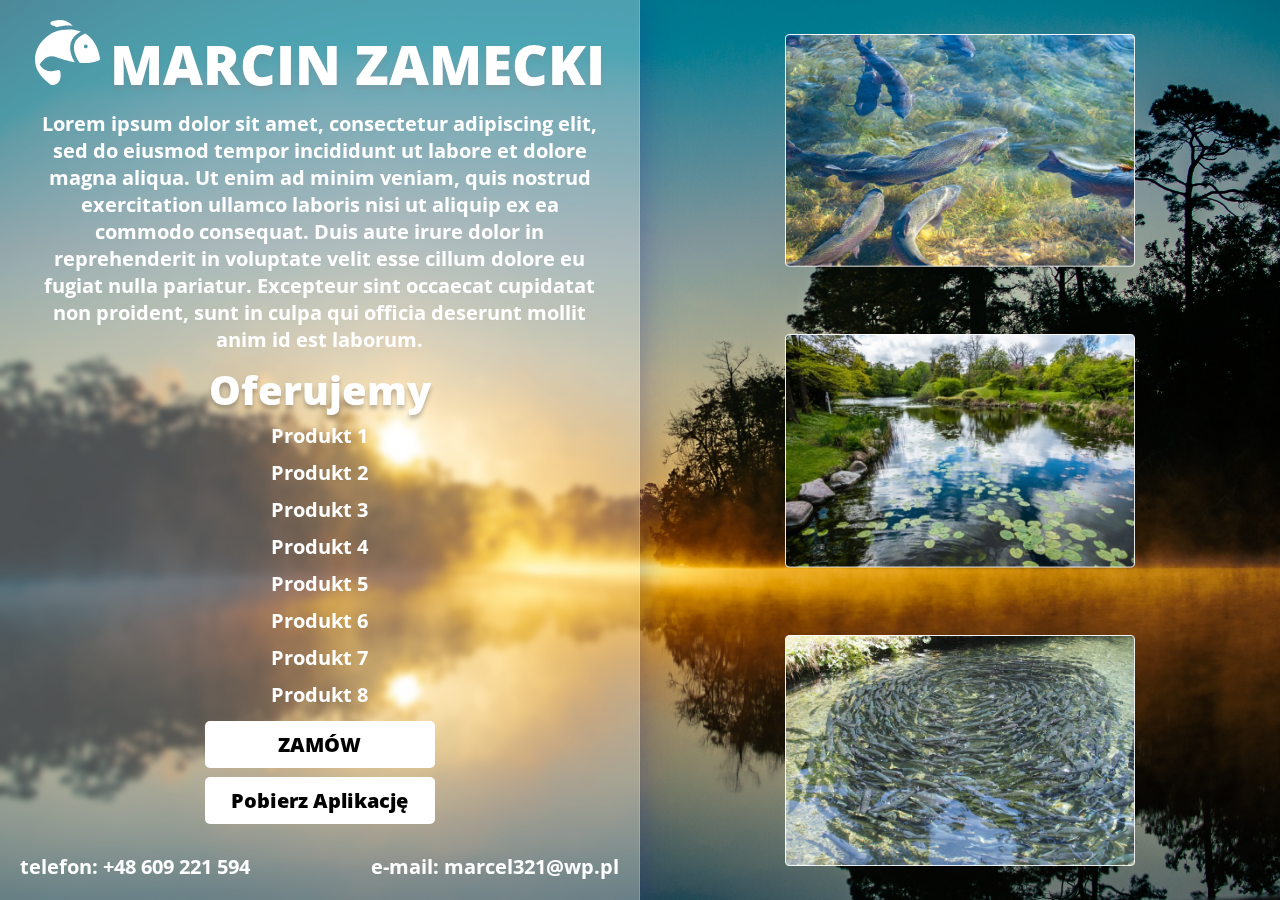
==== index.html @ 617c2b22 "first commit" ====
<!DOCTYPE html>
<html lang="en">
<head>
  <meta charset="UTF-8">
  <meta http-equiv="X-UA-Compatible" content="IE=edge">
  <meta name="viewport" content="width=device-width, initial-scale=1.0">
  <title>MARCIN ZAMECKI</title>
  <link rel="stylesheet" href="styles.css">
  
</head>
<body>

  <div class="container">
    <div class='row'>
      <div class='column'>
        <div class='first-column'>
          <div class="title"><img src="images/fish.svg">MARCIN ZAMECKI</div>
          <div class="desc-text">Lorem ipsum dolor sit amet, consectetur adipiscing elit, sed do eiusmod tempor incididunt ut labore et dolore magna aliqua. Ut enim ad minim veniam, quis nostrud exercitation ullamco laboris nisi ut aliquip ex ea commodo consequat. Duis aute irure dolor in reprehenderit in voluptate velit esse cillum dolore eu fugiat nulla pariatur. Excepteur sint occaecat cupidatat non proident, sunt in culpa qui officia deserunt mollit anim id est laborum.</div>
          <div class="offer-wrap">
            <div class="offer-title">Oferujemy</div>
            <div class="product">Produkt 1</div>
            <div class="product">Produkt 2</div>
            <div class="product">Produkt 3</div>
            <div class="product">Produkt 4</div>
            <div class="product">Produkt 5</div>
            <div class="product">Produkt 6</div>
            <div class="product">Produkt 7</div>
            <div class="product">Produkt 8</div>
          </div>
          <button class="order-btn" id="myBtn">ZAMÓW</button>
          <a href="/app/app-debug.apk" download><button class="app-btn">Pobierz Aplikację</button></a>
          <div class="footer-wrap">
            <div class="phone">telefon: +48 609 221 594</div>
            <div class="email">e-mail: marcel321@wp.pl</div>
          </div>
        </div>
      </div>
      <div class='column'>
        <div class='second-column'>
          <img src="images/trut.png">
          <img src="images/pond.png">
          <img src="images/fish.png">
        </div>
      </div>
    </div>
  </div>

  <div id="myModal" class="modal">

    <!-- Modal content -->
    <div class="modal-content">
      <span class="close">&times;</span>

      <div class="contact-form-title">Złóż zamówienie</div>

      <form name="contactForm" action="contactform.php" method="POST" id="form" onsubmit="return confirm('Czy na pewno przesłać formularz?')">

      <input type="text" id="company" name="company" placeholder="wpisz imię" required/>
      <input type="text" id="name" name="name" placeholder="Wpisz nazwisko" required/>
      <input type="text" id="mail" name="mail" placeholder="wpisz e-mail" required/>
      <textarea id="message-content" name="message" placeholder="złóż zamówienie" rows="4" cols="50" required></textarea>

      <input type="submit" id="btnSend" name="submit" value="WYŚLIJ"/>
      </form>
    </div>
  
  </div>

  <script src="app.js"></script>

</body>
</html>
---- styles.css ----
@import url("https://fonts.googleapis.com/css2?family=Open+Sans:ital,wght@0,400;1,800&display=swap");
@font-face {
  font-family: "OpenSansExtra";
  src: url("../fonts/open-sans.extrabold.ttf") format("truetype");
}

body {
  margin: 0;
  -webkit-box-sizing: border-box;
          box-sizing: border-box;
  background: url(images/background.jpg) no-repeat center center fixed;
  background-size: cover;
}

.container {
  display: -webkit-box;
  display: -ms-flexbox;
  display: flex;
  width: 100%;
  min-height: 100vh;
}

.row {
  display: -webkit-box;
  display: -ms-flexbox;
  display: flex;
  -webkit-box-orient: horizontal;
  -webkit-box-direction: normal;
      -ms-flex-direction: row;
          flex-direction: row;
  -ms-flex-wrap: wrap;
      flex-wrap: wrap;
  width: 100%;
}

.column {
  display: -webkit-box;
  display: -ms-flexbox;
  display: flex;
  -webkit-box-orient: vertical;
  -webkit-box-direction: normal;
      -ms-flex-direction: column;
          flex-direction: column;
  -ms-flex-preferred-size: 100%;
      flex-basis: 100%;
  -webkit-box-flex: 1;
      -ms-flex: 1;
          flex: 1;
}

@media (max-width: 992px) {
  .column {
    -webkit-box-flex: 1;
        -ms-flex: auto;
            flex: auto;
  }
}

.first-column {
  display: -webkit-box;
  display: -ms-flexbox;
  display: flex;
  -webkit-box-orient: vertical;
  -webkit-box-direction: normal;
      -ms-flex-direction: column;
          flex-direction: column;
  -webkit-box-pack: justify;
      -ms-flex-pack: justify;
          justify-content: space-between;
  -webkit-box-align: center;
      -ms-flex-align: center;
          align-items: center;
  min-height: 100vh;
  background: rgba(255, 255, 255, 0.3);
  -webkit-box-shadow: 0 8px 32px 0 rgba(31, 38, 135, 0.37);
          box-shadow: 0 8px 32px 0 rgba(31, 38, 135, 0.37);
  backdrop-filter: blur(3px);
  -webkit-backdrop-filter: blur(5.5px);
  border-right: 1px solid rgba(255, 255, 255, 0.18);
}

@media (max-width: 992px) {
  .first-column {
    border: none;
  }
}

.title {
  font-family: "OpenSansExtra";
  font-weight: 800;
  font-size: 55px;
  text-transform: uppercase;
  text-shadow: 0px 4px 4px rgba(153, 124, 124, 0.25);
  color: #ffff;
  margin-top: 20px;
}

@media (max-width: 1200px) {
  .title {
    font-size: 40px;
  }
}

@media (max-width: 992px) {
  .title {
    font-size: 50px;
  }
}

@media (max-width: 576px) {
  .title {
    font-size: 30px;
  }
}

.title img {
  margin-right: 10px;
  height: 65px;
}

@media (max-width: 1200px) {
  .title img {
    height: 50px;
  }
}

@media (max-width: 576px) {
  .title img {
    height: 40px;
  }
}

.desc-text {
  font-family: "Open Sans";
  font-weight: bold;
  font-size: 20px;
  color: #ffff;
  text-align: center;
  margin: 0 30px 0 30px;
}

@media (max-width: 1200px) {
  .desc-text {
    font-size: 16px;
  }
}

@media (max-width: 576px) {
  .desc-text {
    margin: 20px 30px 20px 30px;
  }
}

.offer-wrap {
  display: -webkit-box;
  display: -ms-flexbox;
  display: flex;
  -webkit-box-orient: vertical;
  -webkit-box-direction: normal;
      -ms-flex-direction: column;
          flex-direction: column;
  -webkit-box-align: center;
      -ms-flex-align: center;
          align-items: center;
}

.offer-title {
  font-family: "OpenSansExtra";
  font-weight: 800;
  font-size: 40px;
  text-shadow: 0px 4px 4px rgba(0, 0, 0, 0.25);
  color: #ffff;
}

@media (max-width: 1200px) {
  .offer-title {
    font-size: 30px;
  }
}

@media (max-width: 576px) {
  .offer-title {
    margin-bottom: 20px;
  }
}

.product {
  font-family: "Open Sans";
  font-weight: bold;
  font-size: 20px;
  color: #ffff;
  margin: 5px 0 5px 0;
}

@media (max-width: 1200px) {
  .product {
    font-size: 16px;
  }
}

.order-btn {
  border: none;
  border-radius: 5px;
  padding: 10px;
  font-size: 20px;
  font-family: "OpenSansExtra";
  font-weight: 800;
  background: #ffff;
  text-transform: uppercase;
  width: 230px;
  cursor: pointer;
}

@media (max-width: 1200px) {
  .order-btn {
    font-size: 16px;
    width: 200px;
  }
}

@media (max-width: 576px) {
  .order-btn {
    margin-top: 20px;
    margin-bottom: 20px;
  }
}

.order-btn:hover {
  opacity: 0.8;
}

.app-btn {
  border: none;
  border-radius: 5px;
  font-size: 20px;
  padding: 10px;
  font-family: "OpenSansExtra";
  font-weight: 800;
  background: #ffff;
  width: 230px;
  cursor: pointer;
}

@media (max-width: 1200px) {
  .app-btn {
    font-size: 16px;
    width: 200px;
  }
}

.app-btn:hover {
  opacity: 0.8;
}

.footer-wrap {
  display: -webkit-box;
  display: -ms-flexbox;
  display: flex;
  -webkit-box-pack: justify;
      -ms-flex-pack: justify;
          justify-content: space-between;
  font-family: "Open Sans";
  font-weight: bold;
  font-size: 20px;
  color: #ffff;
  width: 100%;
}

@media (max-width: 1200px) {
  .footer-wrap {
    font-size: 16px;
  }
}

@media (max-width: 576px) {
  .footer-wrap {
    font-size: 12px;
  }
}

.phone,
.email {
  margin: 20px;
}

.second-column {
  display: -webkit-box;
  display: -ms-flexbox;
  display: flex;
  -webkit-box-orient: vertical;
  -webkit-box-direction: normal;
      -ms-flex-direction: column;
          flex-direction: column;
  -ms-flex-pack: distribute;
      justify-content: space-around;
  -webkit-box-align: center;
      -ms-flex-align: center;
          align-items: center;
  min-height: 100vh;
}

@media (max-width: 992px) {
  .second-column {
    display: none;
  }
}

.second-column img {
  width: 350px;
}

@media (max-height: 768px) {
  .second-column img {
    width: 300px;
  }
}

.modal {
  display: none;
  position: fixed;
  z-index: 1;
  padding-top: 100px;
  left: 0;
  top: 0;
  width: 100%;
  height: 100%;
  overflow: auto;
  background-color: black;
  background-color: rgba(0, 0, 0, 0.4);
}

@media (max-width: 576px) {
  .modal {
    padding-top: 20px;
  }
}

.modal-content {
  background-color: #fefefe;
  margin: auto;
  padding: 20px;
  border: 1px solid #888;
  width: 50%;
  border-radius: 5px;
}

@media (max-width: 576px) {
  .modal-content {
    width: 70%;
  }
}

.close {
  color: #000;
  float: right;
  font-size: 40px;
  font-weight: bold;
}

.close:hover,
.close:focus {
  opacity: 0.5;
  text-decoration: none;
  cursor: pointer;
}

.contact-form-title {
  font-family: "Open Sans";
  font-weight: bold;
  font-size: 30px;
}

@media (max-width: 576px) {
  .contact-form-title {
    font-size: 20px;
  }
}

form {
  display: -webkit-box;
  display: -ms-flexbox;
  display: flex;
  -webkit-box-orient: vertical;
  -webkit-box-direction: normal;
      -ms-flex-direction: column;
          flex-direction: column;
  -webkit-box-align: center;
      -ms-flex-align: center;
          align-items: center;
  margin-top: 50px;
  color: #ffff;
}

input[type="text"] {
  width: 80%;
  padding: 10px 20px;
  margin: 8px 0;
  display: inline-block;
  border: none;
  background: #fff;
  border-radius: 25px;
  -webkit-box-sizing: border-box;
          box-sizing: border-box;
  border-radius: 5px;
  outline: none;
  font-family: "Open Sans", sans-serif;
  font-weight: bold;
  color: #ffff;
  -webkit-box-shadow: 0px 4px 4px rgba(0, 0, 0, 0.25);
          box-shadow: 0px 4px 4px rgba(0, 0, 0, 0.25);
}

@media (max-width: 576px) {
  input[type="text"] {
    width: 90%;
  }
}

#message-content {
  height: 200px;
}

::-webkit-input-placeholder {
  font-family: "Open Sans", sans-serif;
  color: #000;
}

:-ms-input-placeholder {
  font-family: "Open Sans", sans-serif;
  color: #000;
}

::-ms-input-placeholder {
  font-family: "Open Sans", sans-serif;
  color: #000;
}

::placeholder {
  font-family: "Open Sans", sans-serif;
  color: #000;
}

textarea {
  width: 80%;
  padding: 12px 20px;
  margin: 8px 0;
  display: inline-block;
  border: none;
  background-color: #fff;
  border-radius: 5px;
  -webkit-box-sizing: border-box;
          box-sizing: border-box;
  border-radius: 5px;
  outline: none;
  resize: none;
  font-family: "Open Sans", sans-serif;
  font-weight: bold;
  -webkit-box-shadow: 0px 4px 4px rgba(0, 0, 0, 0.25);
          box-shadow: 0px 4px 4px rgba(0, 0, 0, 0.25);
}

@media (max-width: 576px) {
  textarea {
    width: 90%;
  }
}

input[type="submit"] {
  width: 150px;
  color: #ffff;
  font-family: "Open Sans", sans-serif;
  font-weight: bold;
  font-size: 18px;
  padding: 10px 10px;
  margin: 30px 0;
  border: none;
  border-radius: 5px;
  background-color: #000;
  cursor: pointer;
  outline: none;
  -webkit-box-shadow: 0px 4px 4px rgba(0, 0, 0, 0.25);
          box-shadow: 0px 4px 4px rgba(0, 0, 0, 0.25);
  -webkit-tap-highlight-color: transparent;
}

input[type="submit"]:hover {
  -webkit-transform: scale(1.2);
          transform: scale(1.2);
}
/*# sourceMappingURL=styles.css.map */
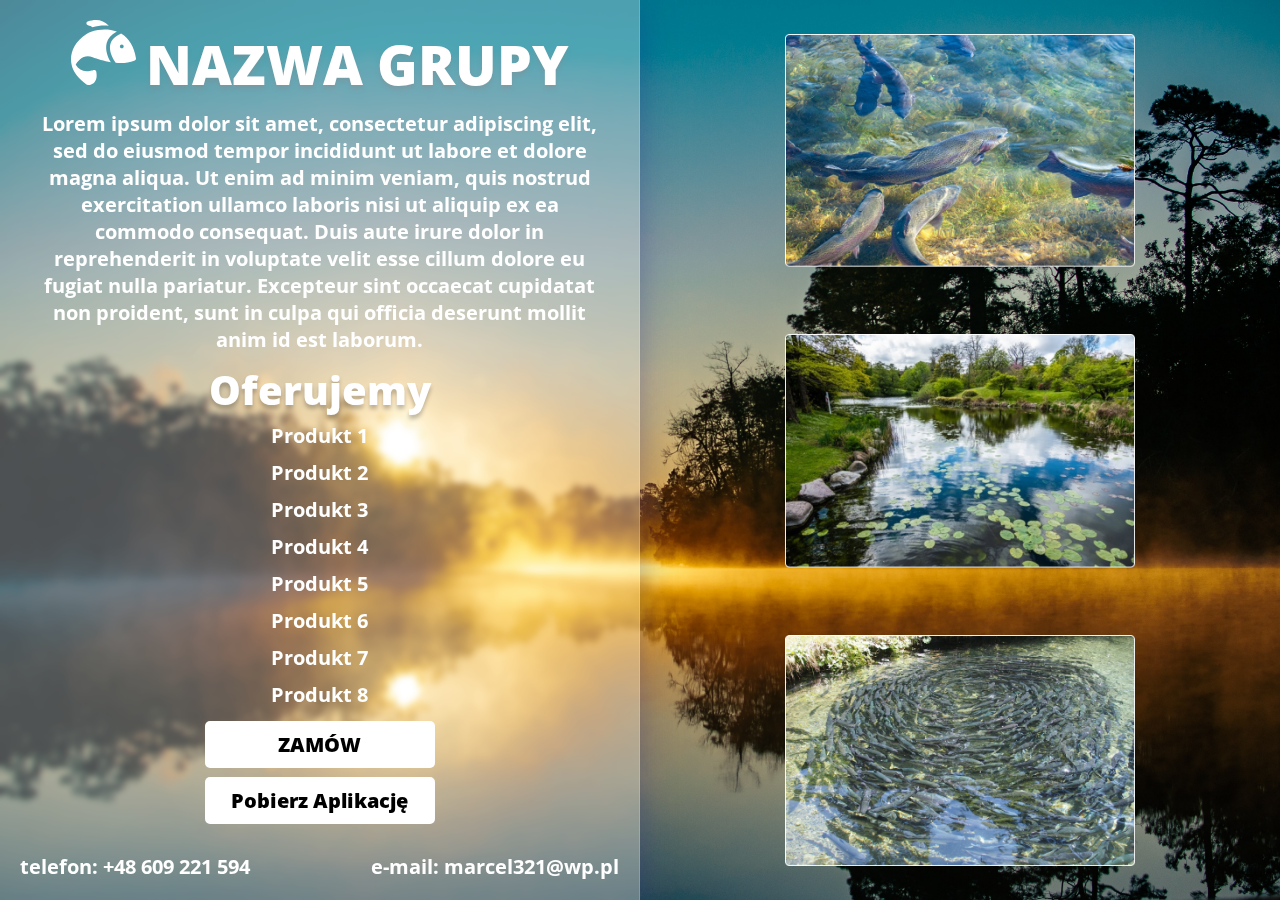
==== commit f857b4ca: "name change" ====
--- a/index.html
+++ b/index.html
@@ -14,7 +14,7 @@
     <div class='row'>
       <div class='column'>
         <div class='first-column'>
-          <div class="title"><img src="images/fish.svg">MARCIN ZAMECKI</div>
+          <div class="title"><img src="images/fish.svg">NAZWA GRUPY</div>
           <div class="desc-text">Lorem ipsum dolor sit amet, consectetur adipiscing elit, sed do eiusmod tempor incididunt ut labore et dolore magna aliqua. Ut enim ad minim veniam, quis nostrud exercitation ullamco laboris nisi ut aliquip ex ea commodo consequat. Duis aute irure dolor in reprehenderit in voluptate velit esse cillum dolore eu fugiat nulla pariatur. Excepteur sint occaecat cupidatat non proident, sunt in culpa qui officia deserunt mollit anim id est laborum.</div>
           <div class="offer-wrap">
             <div class="offer-title">Oferujemy</div>
@@ -30,8 +30,8 @@
           <button class="order-btn" id="myBtn">ZAMÓW</button>
           <a href="/app/app-debug.apk" download><button class="app-btn">Pobierz Aplikację</button></a>
           <div class="footer-wrap">
-            <div class="phone">telefon: +48 609 221 594</div>
-            <div class="email">e-mail: marcel321@wp.pl</div>
+            <a href="tel:+48 609 221 594"><div class="phone">telefon: +48 609 221 594</div></a>
+            <a href = "mailto: marcel321@wp.pl"><div class="email">e-mail: marcel321@wp.pl</div></a>
           </div>
         </div>
       </div>
@@ -53,7 +53,7 @@
 
       <div class="contact-form-title">Złóż zamówienie</div>
 
-      <form name="contactForm" action="contactform.php" method="POST" id="form" onsubmit="return confirm('Czy na pewno przesłać formularz?')">
+      <form name="contactForm" action="contactform.php" method="POST" id="form" onsubmit="return confirm('Czy na pewno przesłać formularz?')" data-netlify="true">
 
       <input type="text" id="company" name="company" placeholder="wpisz imię" required/>
       <input type="text" id="name" name="name" placeholder="Wpisz nazwisko" required/>
--- a/styles.css
+++ b/styles.css
@@ -278,6 +278,11 @@
   }
 }
 
+.footer-wrap a {
+  text-decoration: none;
+  color: #ffff;
+}
+
 .phone,
 .email {
   margin: 20px;
@@ -405,9 +410,25 @@
   outline: none;
   font-family: "Open Sans", sans-serif;
   font-weight: bold;
-  color: #ffff;
+  color: #000;
   -webkit-box-shadow: 0px 4px 4px rgba(0, 0, 0, 0.25);
           box-shadow: 0px 4px 4px rgba(0, 0, 0, 0.25);
+}
+
+input[type="text"]::-webkit-input-placeholder {
+  opacity: 0.6;
+}
+
+input[type="text"]:-ms-input-placeholder {
+  opacity: 0.6;
+}
+
+input[type="text"]::-ms-input-placeholder {
+  opacity: 0.6;
+}
+
+input[type="text"]::placeholder {
+  opacity: 0.6;
 }
 
 @media (max-width: 576px) {
@@ -457,6 +478,23 @@
   font-weight: bold;
   -webkit-box-shadow: 0px 4px 4px rgba(0, 0, 0, 0.25);
           box-shadow: 0px 4px 4px rgba(0, 0, 0, 0.25);
+  color: #000;
+}
+
+textarea::-webkit-input-placeholder {
+  opacity: 0.6;
+}
+
+textarea:-ms-input-placeholder {
+  opacity: 0.6;
+}
+
+textarea::-ms-input-placeholder {
+  opacity: 0.6;
+}
+
+textarea::placeholder {
+  opacity: 0.6;
 }
 
 @media (max-width: 576px) {
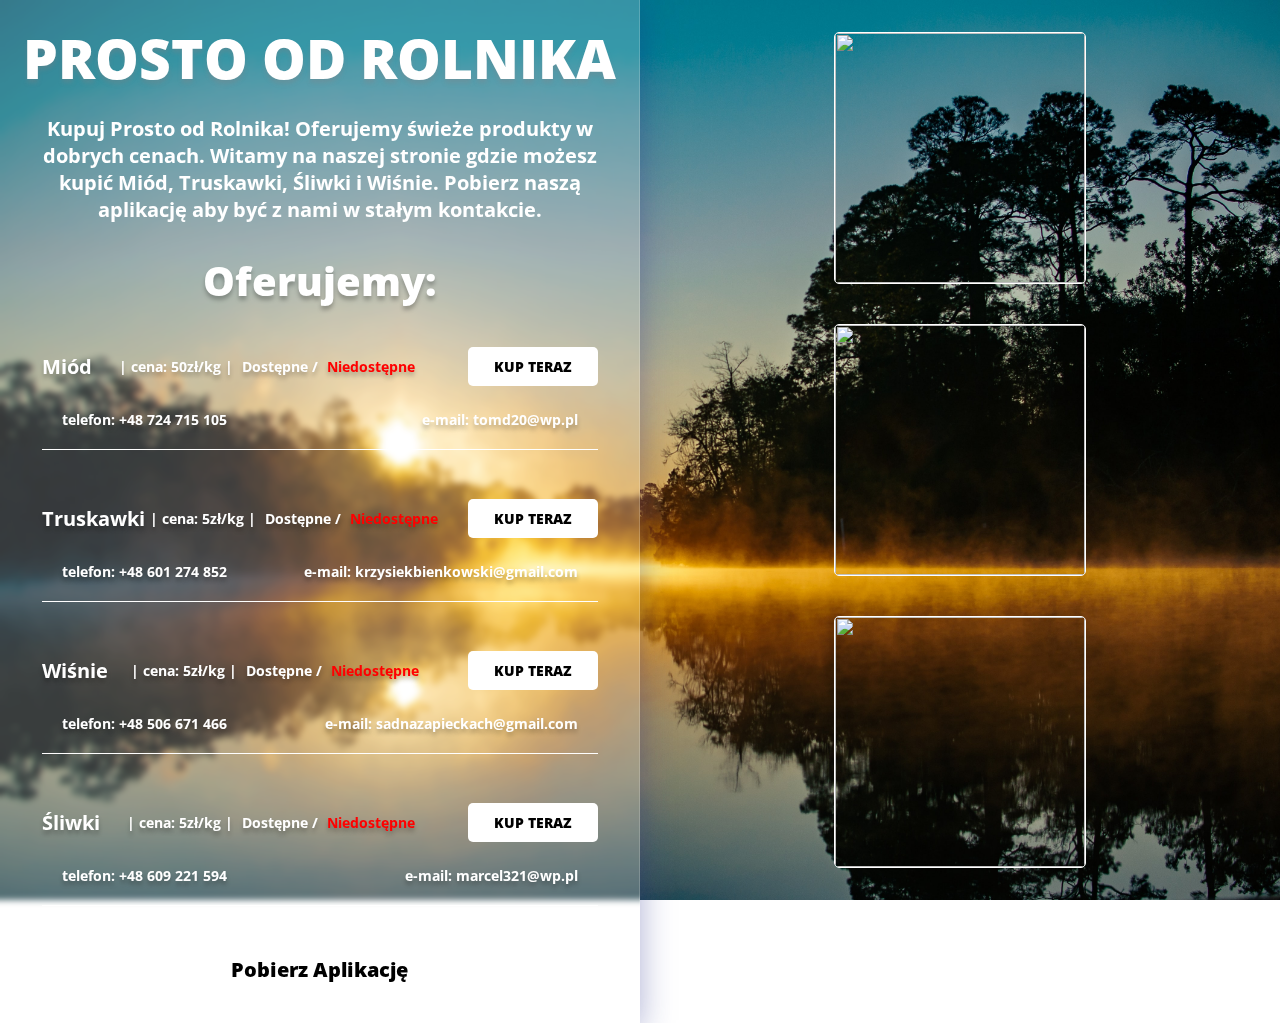
==== commit c91e9a10: "prices" ====
--- a/index.html
+++ b/index.html
@@ -4,7 +4,7 @@
   <meta charset="UTF-8">
   <meta http-equiv="X-UA-Compatible" content="IE=edge">
   <meta name="viewport" content="width=device-width, initial-scale=1.0">
-  <title>MARCIN ZAMECKI</title>
+  <title>Prosto od Rolnika</title>
   <link rel="stylesheet" href="styles.css">
   
 </head>
@@ -14,46 +14,137 @@
     <div class='row'>
       <div class='column'>
         <div class='first-column'>
-          <div class="title"><img src="images/fish.svg">NAZWA GRUPY</div>
-          <div class="desc-text">Lorem ipsum dolor sit amet, consectetur adipiscing elit, sed do eiusmod tempor incididunt ut labore et dolore magna aliqua. Ut enim ad minim veniam, quis nostrud exercitation ullamco laboris nisi ut aliquip ex ea commodo consequat. Duis aute irure dolor in reprehenderit in voluptate velit esse cillum dolore eu fugiat nulla pariatur. Excepteur sint occaecat cupidatat non proident, sunt in culpa qui officia deserunt mollit anim id est laborum.</div>
+          <div class="title">prosto od Rolnika</div>
+          <div class="desc-text">Kupuj Prosto od Rolnika! Oferujemy świeże produkty w dobrych cenach. Witamy na naszej stronie gdzie możesz kupić Miód, Truskawki, Śliwki i Wiśnie. Pobierz naszą aplikację aby być z nami w stałym kontakcie. </div>
           <div class="offer-wrap">
-            <div class="offer-title">Oferujemy</div>
-            <div class="product">Produkt 1</div>
-            <div class="product">Produkt 2</div>
-            <div class="product">Produkt 3</div>
-            <div class="product">Produkt 4</div>
-            <div class="product">Produkt 5</div>
-            <div class="product">Produkt 6</div>
-            <div class="product">Produkt 7</div>
-            <div class="product">Produkt 8</div>
+            <div class="offer-title">Oferujemy:</div>
+
+            <div class="product">
+              <div class="product-wrap">Miód <p class="price"> | cena: 50zł/kg |    <span>   Dostępne </span>/ <span>Niedostępne</span></p>
+                <button class="order-btn" id="honeyBtn">KUP TERAZ</button>
+              </div> 
+              <div class="footer-wrap">
+                <a href="tel:+48 724 715 105"><div class="phone">telefon: +48 724 715 105</div></a>
+                <a href = "mailto: tomd20@wp.pl"><div class="email">e-mail: tomd20@wp.pl</div></a>
+              </div>
+            </div>
+
+            <div class="product">
+              <div class="product-wrap">Truskawki<p class="price"> | cena: 5zł/kg |    <span>   Dostępne </span>/ <span>Niedostępne</span></p>
+                <button class="order-btn" id="strawBtn">KUP TERAZ</button>
+              </div>
+              <div class="footer-wrap">
+                <a href="tel:+48 601 274 852"><div class="phone">telefon: +48 601 274 852</div></a>
+                <a href = "mailto: krzysiekbienkowski@gmail.com"><div class="email">e-mail: krzysiekbienkowski@gmail.com</div></a>
+              </div>
+            </div>
+
+            <div class="product">
+              <div class="product-wrap">Wiśnie<p class="price"> | cena: 5zł/kg |    <span>   Dostępne </span>/ <span>Niedostępne</span></p>
+                <button class="order-btn" id="plumBtn">KUP TERAZ</button>
+              </div>
+              
+              <div class="footer-wrap">
+                <a href="tel:+48 609 221 594"><div class="phone">telefon: +48 506 671 466</div></a>
+                <a href = "mailto: sadnazapieckach@gmail.com"><div class="email">e-mail: sadnazapieckach@gmail.com</div></a>
+              </div>
+            </div>
+
+            <div class="product">
+              <div class="product-wrap">Śliwki<p class="price"> | cena: 5zł/kg |    <span>   Dostępne </span>/ <span>Niedostępne</span></p>
+                <button class="order-btn" id="cherryBtn">KUP TERAZ</button>
+              </div>
+              <div class="footer-wrap">
+                <a href="tel:+48 609 221 594"><div class="phone">telefon: +48 609 221 594</div></a>
+                <a href = "mailto: marcel321@wp.pl"><div class="email">e-mail: marcel321@wp.pl</div></a>
+              </div>
+            </div>
+
+            
           </div>
-          <button class="order-btn" id="myBtn">ZAMÓW</button>
+          
           <a href="/app/app-debug.apk" download><button class="app-btn">Pobierz Aplikację</button></a>
-          <div class="footer-wrap">
-            <a href="tel:+48 609 221 594"><div class="phone">telefon: +48 609 221 594</div></a>
-            <a href = "mailto: marcel321@wp.pl"><div class="email">e-mail: marcel321@wp.pl</div></a>
-          </div>
+          
         </div>
       </div>
       <div class='column'>
         <div class='second-column'>
-          <img src="images/trut.png">
-          <img src="images/pond.png">
-          <img src="images/fish.png">
+          <img src="images/honey.jpg">
+          <img src="images/straw.jpg">
+          <img src="images/plum.jpg">
         </div>
       </div>
     </div>
   </div>
 
-  <div id="myModal" class="modal">
-
-    <!-- Modal content -->
+  <div id="honeyModal" class="modal"> <!-- HONEY Modal content -->
+    
     <div class="modal-content">
       <span class="close">&times;</span>
 
       <div class="contact-form-title">Złóż zamówienie</div>
 
-      <form name="contactForm" action="contactform.php" method="POST" id="form" onsubmit="return confirm('Czy na pewno przesłać formularz?')" data-netlify="true">
+      <form name="formhoney" method="POST" id="form" onsubmit="return confirm('Czy na pewno przesłać formularz?')" data-netlify="true">
+
+      <input type="text" id="company" name="company" placeholder="wpisz imię" required/>
+      <input type="text" id="name" name="name" placeholder="Wpisz nazwisko" required/>
+      <input type="text" id="mail" name="mail" placeholder="wpisz e-mail" required/>
+      <textarea id="message-content" name="message" placeholder="złóż zamówienie" rows="4" cols="50" required></textarea>
+
+      <input type="submit" id="btnSend" name="submit" value="WYŚLIJ"/>
+      </form>
+    </div>
+  
+  </div>
+
+  <div id="strawModal" class="modal"> <!-- STRAWBERRIES Modal content -->
+    
+    <div class="modal-content">
+      <span class="close">&times;</span>
+
+      <div class="contact-form-title">Złóż zamówienie</div>
+
+      <form name="formstrawberries" method="POST" id="form" onsubmit="return confirm('Czy na pewno przesłać formularz?')" data-netlify="true">
+
+      <input type="text" id="company" name="company" placeholder="wpisz imię" required/>
+      <input type="text" id="name" name="name" placeholder="Wpisz nazwisko" required/>
+      <input type="text" id="mail" name="mail" placeholder="wpisz e-mail" required/>
+      <textarea id="message-content" name="message" placeholder="złóż zamówienie" rows="4" cols="50" required></textarea>
+
+      <input type="submit" id="btnSend" name="submit" value="WYŚLIJ"/>
+      </form>
+    </div>
+  
+  </div>
+
+  <div id="plumModal" class="modal"> <!-- PLUM Modal content -->
+    
+    <div class="modal-content">
+      <span class="close">&times;</span>
+
+      <div class="contact-form-title">Złóż zamówienie</div>
+
+      <form name="formplums" method="POST" id="form" onsubmit="return confirm('Czy na pewno przesłać formularz?')" data-netlify="true">
+
+      <input type="text" id="company" name="company" placeholder="wpisz imię" required/>
+      <input type="text" id="name" name="name" placeholder="Wpisz nazwisko" required/>
+      <input type="text" id="mail" name="mail" placeholder="wpisz e-mail" required/>
+      <textarea id="message-content" name="message" placeholder="złóż zamówienie" rows="4" cols="50" required></textarea>
+
+      <input type="submit" id="btnSend" name="submit" value="WYŚLIJ"/>
+      </form>
+    </div>
+  
+  </div>
+
+  <div id="cherryModal" class="modal"> <!-- CHERRY Modal content -->
+    
+    <div class="modal-content">
+      <span class="close">&times;</span>
+
+      <div class="contact-form-title">Złóż zamówienie</div>
+
+      <form name="formcherry" method="POST" id="form" onsubmit="return confirm('Czy na pewno przesłać formularz?')" data-netlify="true">
 
       <input type="text" id="company" name="company" placeholder="wpisz imię" required/>
       <input type="text" id="name" name="name" placeholder="Wpisz nazwisko" required/>
--- a/styles.css
+++ b/styles.css
@@ -71,7 +71,7 @@
       -ms-flex-align: center;
           align-items: center;
   min-height: 100vh;
-  background: rgba(255, 255, 255, 0.3);
+  background: rgba(255, 255, 255, 0.212);
   -webkit-box-shadow: 0 8px 32px 0 rgba(31, 38, 135, 0.37);
           box-shadow: 0 8px 32px 0 rgba(31, 38, 135, 0.37);
   backdrop-filter: blur(3px);
@@ -93,9 +93,10 @@
   text-shadow: 0px 4px 4px rgba(153, 124, 124, 0.25);
   color: #ffff;
   margin-top: 20px;
-}
-
-@media (max-width: 1200px) {
+  margin-bottom: 20px;
+}
+
+@media (max-width: 1200px), (max-height: 768px) {
   .title {
     font-size: 40px;
   }
@@ -136,10 +137,10 @@
   font-size: 20px;
   color: #ffff;
   text-align: center;
-  margin: 0 30px 0 30px;
-}
-
-@media (max-width: 1200px) {
+  margin: 0 30px 30px 30px;
+}
+
+@media (max-width: 1200px), (max-height: 768px) {
   .desc-text {
     font-size: 16px;
   }
@@ -170,9 +171,10 @@
   font-size: 40px;
   text-shadow: 0px 4px 4px rgba(0, 0, 0, 0.25);
   color: #ffff;
-}
-
-@media (max-width: 1200px) {
+  margin-bottom: 30px;
+}
+
+@media (max-width: 1200px), (max-height: 768px) {
   .offer-title {
     font-size: 30px;
   }
@@ -185,33 +187,77 @@
 }
 
 .product {
+  text-align: center;
   font-family: "Open Sans";
   font-weight: bold;
   font-size: 20px;
   color: #ffff;
-  margin: 5px 0 5px 0;
-}
-
-@media (max-width: 1200px) {
+  text-shadow: 0px 4px 4px rgba(0, 0, 0, 0.25);
+  margin: 5px 0 40px 0;
+  border-bottom: 1px solid #fff;
+  min-width: 100%;
+}
+
+@media (max-width: 1200px), (max-height: 768px) {
   .product {
     font-size: 16px;
   }
 }
 
+.price {
+  font-size: 14px;
+}
+
+.product-wrap p {
+  margin-left: 5px;
+}
+
+.product-wrap p span {
+  margin-left: 5px;
+  font-size: 14px;
+}
+
+.product-wrap p span:nth-child(2) {
+  color: red;
+}
+
+.product-wrap {
+  display: -webkit-box;
+  display: -ms-flexbox;
+  display: flex;
+  -webkit-box-orient: horizontal;
+  -webkit-box-direction: normal;
+      -ms-flex-direction: row;
+          flex-direction: row;
+  -webkit-box-pack: justify;
+      -ms-flex-pack: justify;
+          justify-content: space-between;
+  -webkit-box-align: center;
+      -ms-flex-align: center;
+          align-items: center;
+}
+
+@media (max-width: 576px) {
+  .product-wrap {
+    margin: 0 30px 0 30px;
+  }
+}
+
 .order-btn {
   border: none;
   border-radius: 5px;
   padding: 10px;
-  font-size: 20px;
+  font-size: 14px;
   font-family: "OpenSansExtra";
   font-weight: 800;
   background: #ffff;
   text-transform: uppercase;
-  width: 230px;
+  width: 130px;
   cursor: pointer;
-}
-
-@media (max-width: 1200px) {
+  margin-left: 30px;
+}
+
+@media (max-width: 1200px), (max-height: 768px) {
   .order-btn {
     font-size: 16px;
     width: 200px;
@@ -222,6 +268,8 @@
   .order-btn {
     margin-top: 20px;
     margin-bottom: 20px;
+    font-size: 12px;
+    width: 100px;
   }
 }
 
@@ -239,9 +287,10 @@
   background: #ffff;
   width: 230px;
   cursor: pointer;
-}
-
-@media (max-width: 1200px) {
+  margin-bottom: 30px;
+}
+
+@media (max-width: 1200px), (max-height: 768px) {
   .app-btn {
     font-size: 16px;
     width: 200px;
@@ -261,14 +310,14 @@
           justify-content: space-between;
   font-family: "Open Sans";
   font-weight: bold;
-  font-size: 20px;
+  font-size: 14px;
   color: #ffff;
   width: 100%;
 }
 
-@media (max-width: 1200px) {
+@media (max-width: 1200px), (max-height: 768px) {
   .footer-wrap {
-    font-size: 16px;
+    font-size: 14px;
   }
 }
 
@@ -296,12 +345,15 @@
   -webkit-box-direction: normal;
       -ms-flex-direction: column;
           flex-direction: column;
-  -ms-flex-pack: distribute;
-      justify-content: space-around;
+  -webkit-box-pack: center;
+      -ms-flex-pack: center;
+          justify-content: center;
   -webkit-box-align: center;
       -ms-flex-align: center;
           align-items: center;
   min-height: 100vh;
+  max-height: 100vh;
+  overflow: hidden;
 }
 
 @media (max-width: 992px) {
@@ -311,7 +363,13 @@
 }
 
 .second-column img {
-  width: 350px;
+  width: 250px;
+  height: 250px;
+  -o-object-fit: cover;
+     object-fit: cover;
+  margin: 20px;
+  border-radius: 5px;
+  border: 1px solid #fff;
 }
 
 @media (max-height: 768px) {
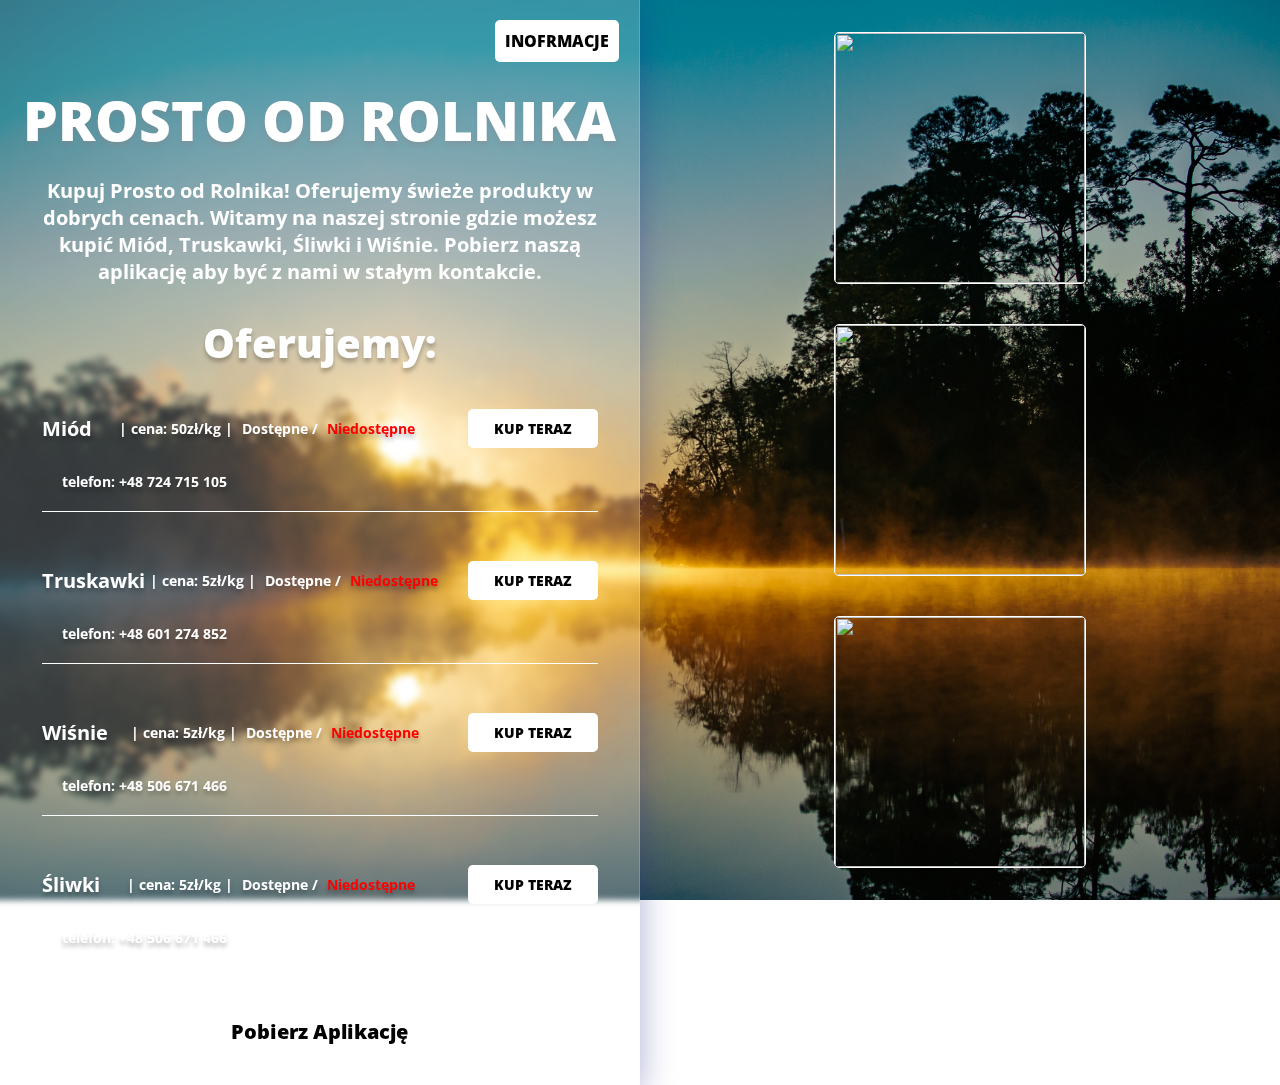
==== commit 61fc0651: "additional info tab" ====
--- a/index.html
+++ b/index.html
@@ -14,6 +14,9 @@
     <div class='row'>
       <div class='column'>
         <div class='first-column'>
+          <div class="info-wrap">
+            <a class="info" href="info.html">INOFRMACJE</a>
+          </div>
           <div class="title">prosto od Rolnika</div>
           <div class="desc-text">Kupuj Prosto od Rolnika! Oferujemy świeże produkty w dobrych cenach. Witamy na naszej stronie gdzie możesz kupić Miód, Truskawki, Śliwki i Wiśnie. Pobierz naszą aplikację aby być z nami w stałym kontakcie. </div>
           <div class="offer-wrap">
@@ -25,7 +28,7 @@
               </div> 
               <div class="footer-wrap">
                 <a href="tel:+48 724 715 105"><div class="phone">telefon: +48 724 715 105</div></a>
-                <a href = "mailto: tomd20@wp.pl"><div class="email">e-mail: tomd20@wp.pl</div></a>
+                <!-- <a href = "mailto: tomd20@wp.pl"><div class="email">e-mail: tomd20@wp.pl</div></a> -->
               </div>
             </div>
 
@@ -35,7 +38,7 @@
               </div>
               <div class="footer-wrap">
                 <a href="tel:+48 601 274 852"><div class="phone">telefon: +48 601 274 852</div></a>
-                <a href = "mailto: krzysiekbienkowski@gmail.com"><div class="email">e-mail: krzysiekbienkowski@gmail.com</div></a>
+                <!-- <a href = "mailto: krzysiekbienkowski@gmail.com"><div class="email">e-mail: krzysiekbienkowski@gmail.com</div></a> -->
               </div>
             </div>
 
@@ -45,8 +48,8 @@
               </div>
               
               <div class="footer-wrap">
-                <a href="tel:+48 609 221 594"><div class="phone">telefon: +48 506 671 466</div></a>
-                <a href = "mailto: sadnazapieckach@gmail.com"><div class="email">e-mail: sadnazapieckach@gmail.com</div></a>
+                <a href="tel:+48 506 671 466"><div class="phone">telefon: +48 506 671 466</div></a>
+                <!-- <a href = "mailto: sadnazapieckach@gmail.com"><div class="email">e-mail: sadnazapieckach@gmail.com</div></a> -->
               </div>
             </div>
 
@@ -55,8 +58,8 @@
                 <button class="order-btn" id="cherryBtn">KUP TERAZ</button>
               </div>
               <div class="footer-wrap">
-                <a href="tel:+48 609 221 594"><div class="phone">telefon: +48 609 221 594</div></a>
-                <a href = "mailto: marcel321@wp.pl"><div class="email">e-mail: marcel321@wp.pl</div></a>
+                <a href="tel:+48 506 671 466"><div class="phone">telefon: +48 506 671 466</div></a>
+                <!-- <a href = "mailto: marcel321@wp.pl"><div class="email">e-mail: marcel321@wp.pl</div></a> -->
               </div>
             </div>
 
--- a/styles.css
+++ b/styles.css
@@ -85,6 +85,58 @@
   }
 }
 
+.info-wrap {
+  width: 100%;
+  display: -webkit-box;
+  display: -ms-flexbox;
+  display: flex;
+  -webkit-box-pack: right;
+      -ms-flex-pack: right;
+          justify-content: right;
+}
+
+.info {
+  text-transform: uppercase;
+  font-family: "OpenSansExtra";
+  color: #000;
+  margin-top: 20px;
+  margin-right: 20px;
+  background-color: #fff;
+  padding: 10px;
+  border-radius: 5px;
+  cursor: pointer;
+  text-decoration: none;
+}
+
+.info:hover {
+  opacity: 0.8;
+}
+
+@media (max-width: 768px) {
+  .info {
+    font-size: 12px;
+  }
+}
+
+.info-column {
+  -webkit-box-pack: start;
+      -ms-flex-pack: start;
+          justify-content: start;
+}
+
+.info-text {
+  background-color: rgba(255, 255, 255, 0.7);
+  color: #000 !important;
+  border-radius: 5px;
+  font-size: 15px !important;
+  padding: 50px;
+}
+
+.info-text p {
+  font-weight: 900;
+  font-size: 24px;
+}
+
 .title {
   font-family: "OpenSansExtra";
   font-weight: 800;
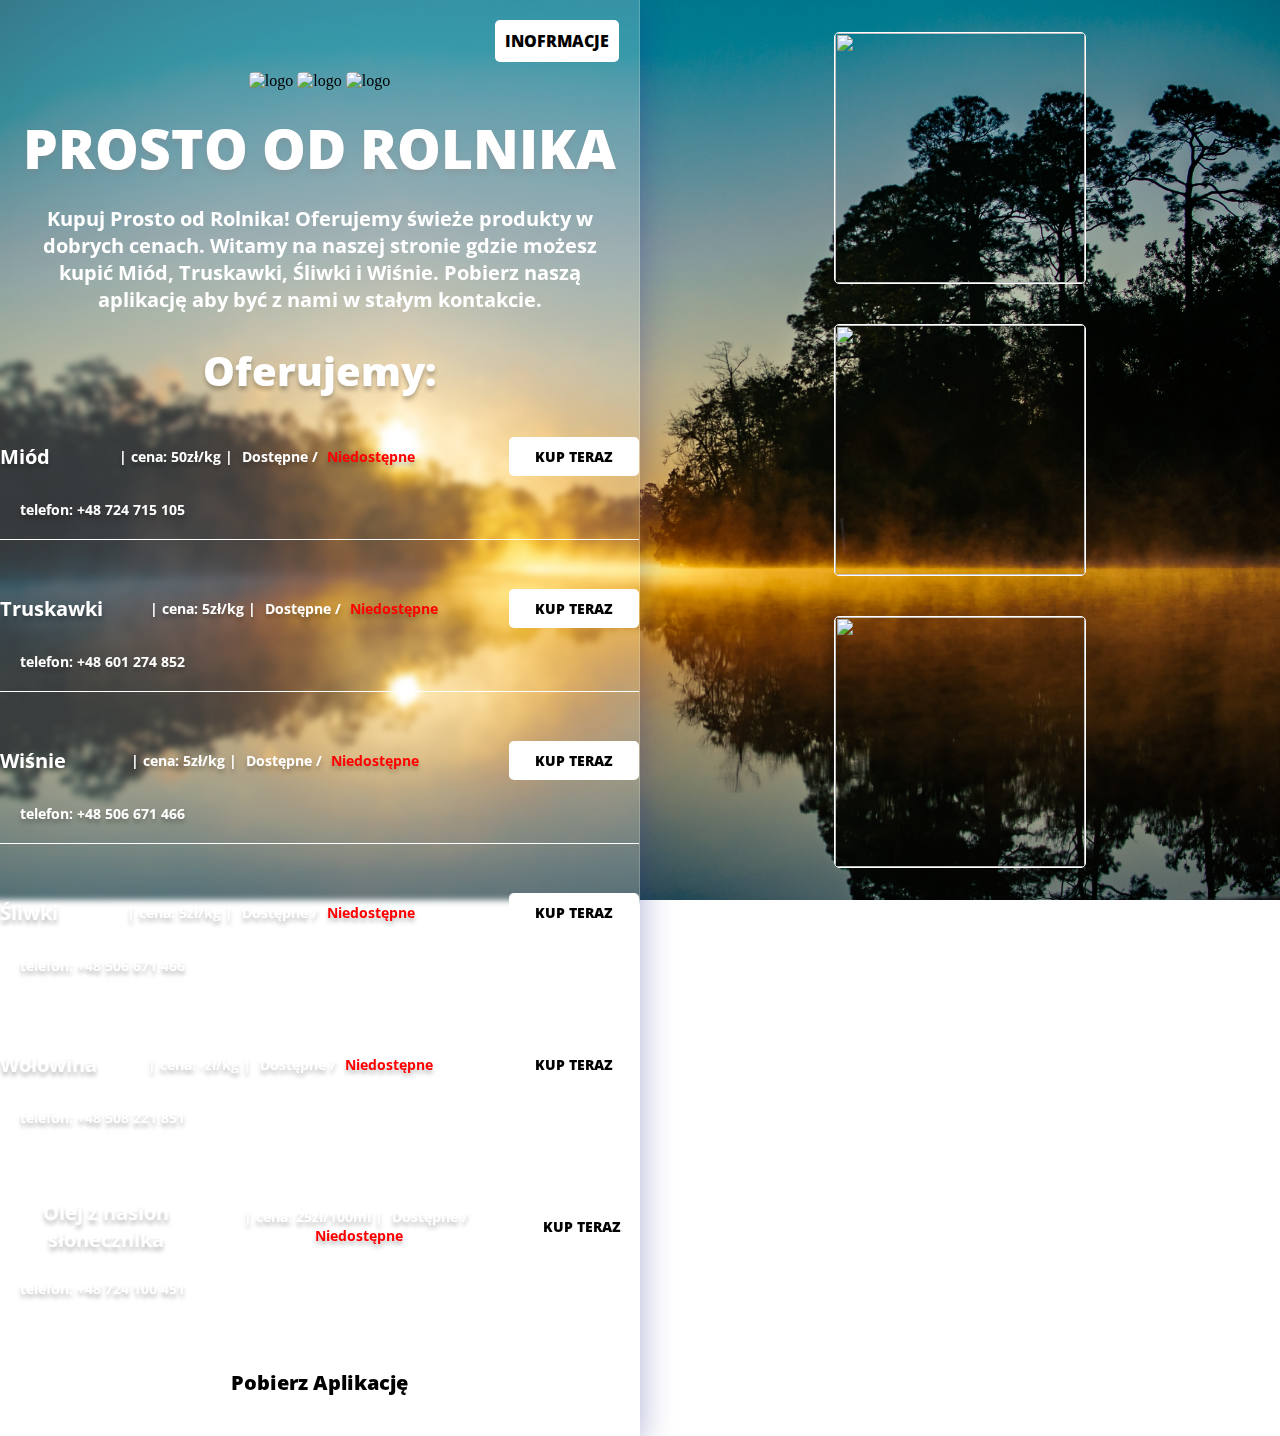
==== commit 7eba1abc: "-added 2 products" ====
--- a/index.html
+++ b/index.html
@@ -16,6 +16,11 @@
         <div class='first-column'>
           <div class="info-wrap">
             <a class="info" href="info.html">INOFRMACJE</a>
+          </div>
+          <div class="logo">
+            <img src="images/prow.jpg" alt="logo">
+            <img src="images/logo.jpeg" alt="logo">
+            <img src="images/eu.jpg" alt="logo">
           </div>
           <div class="title">prosto od Rolnika</div>
           <div class="desc-text">Kupuj Prosto od Rolnika! Oferujemy świeże produkty w dobrych cenach. Witamy na naszej stronie gdzie możesz kupić Miód, Truskawki, Śliwki i Wiśnie. Pobierz naszą aplikację aby być z nami w stałym kontakcie. </div>
@@ -60,6 +65,26 @@
               <div class="footer-wrap">
                 <a href="tel:+48 506 671 466"><div class="phone">telefon: +48 506 671 466</div></a>
                 <!-- <a href = "mailto: marcel321@wp.pl"><div class="email">e-mail: marcel321@wp.pl</div></a> -->
+              </div>
+            </div>
+
+            <div class="product">
+              <div class="product-wrap">Wołowina<p class="price"> | cena: -zł/kg |    <span>   Dostępne </span>/ <span>Niedostępne</span></p>
+                <button class="order-btn" id="beefBtn">KUP TERAZ</button>
+              </div>
+              <div class="footer-wrap">
+                <a href="tel:+48 508 221 851"><div class="phone">telefon: +48 508 221 851</div></a>
+                <!-- <a href = "mailto: tomasz.rasinski@pzpbm.pl"><div class="email">e-mail: tomasz.rasinski@pzpbm.pl</div></a> -->
+              </div>
+            </div>
+
+            <div class="product">
+              <div class="product-wrap">Olej z nasion słonecznika<p class="price"> | cena: 25zł/100ml |    <span>   Dostępne </span>/ <span>Niedostępne</span></p>
+                <button class="order-btn" id="oilBtn">KUP TERAZ</button>
+              </div>
+              <div class="footer-wrap">
+                <a href="tel:+48 724 100 451"><div class="phone">telefon: +48 724 100 451</div></a>
+                <!-- <a href = "mailto: iwona175@gmail.com"><div class="email">e-mail: iwona175@gmail.com</div></a> -->
               </div>
             </div>
 
--- a/styles.css
+++ b/styles.css
@@ -101,6 +101,7 @@
   color: #000;
   margin-top: 20px;
   margin-right: 20px;
+  margin-bottom: 10px;
   background-color: #fff;
   padding: 10px;
   border-radius: 5px;
@@ -135,6 +136,11 @@
 .info-text p {
   font-weight: 900;
   font-size: 24px;
+}
+
+.logo img {
+  border-radius: 5px;
+  width: 250px;
 }
 
 .title {
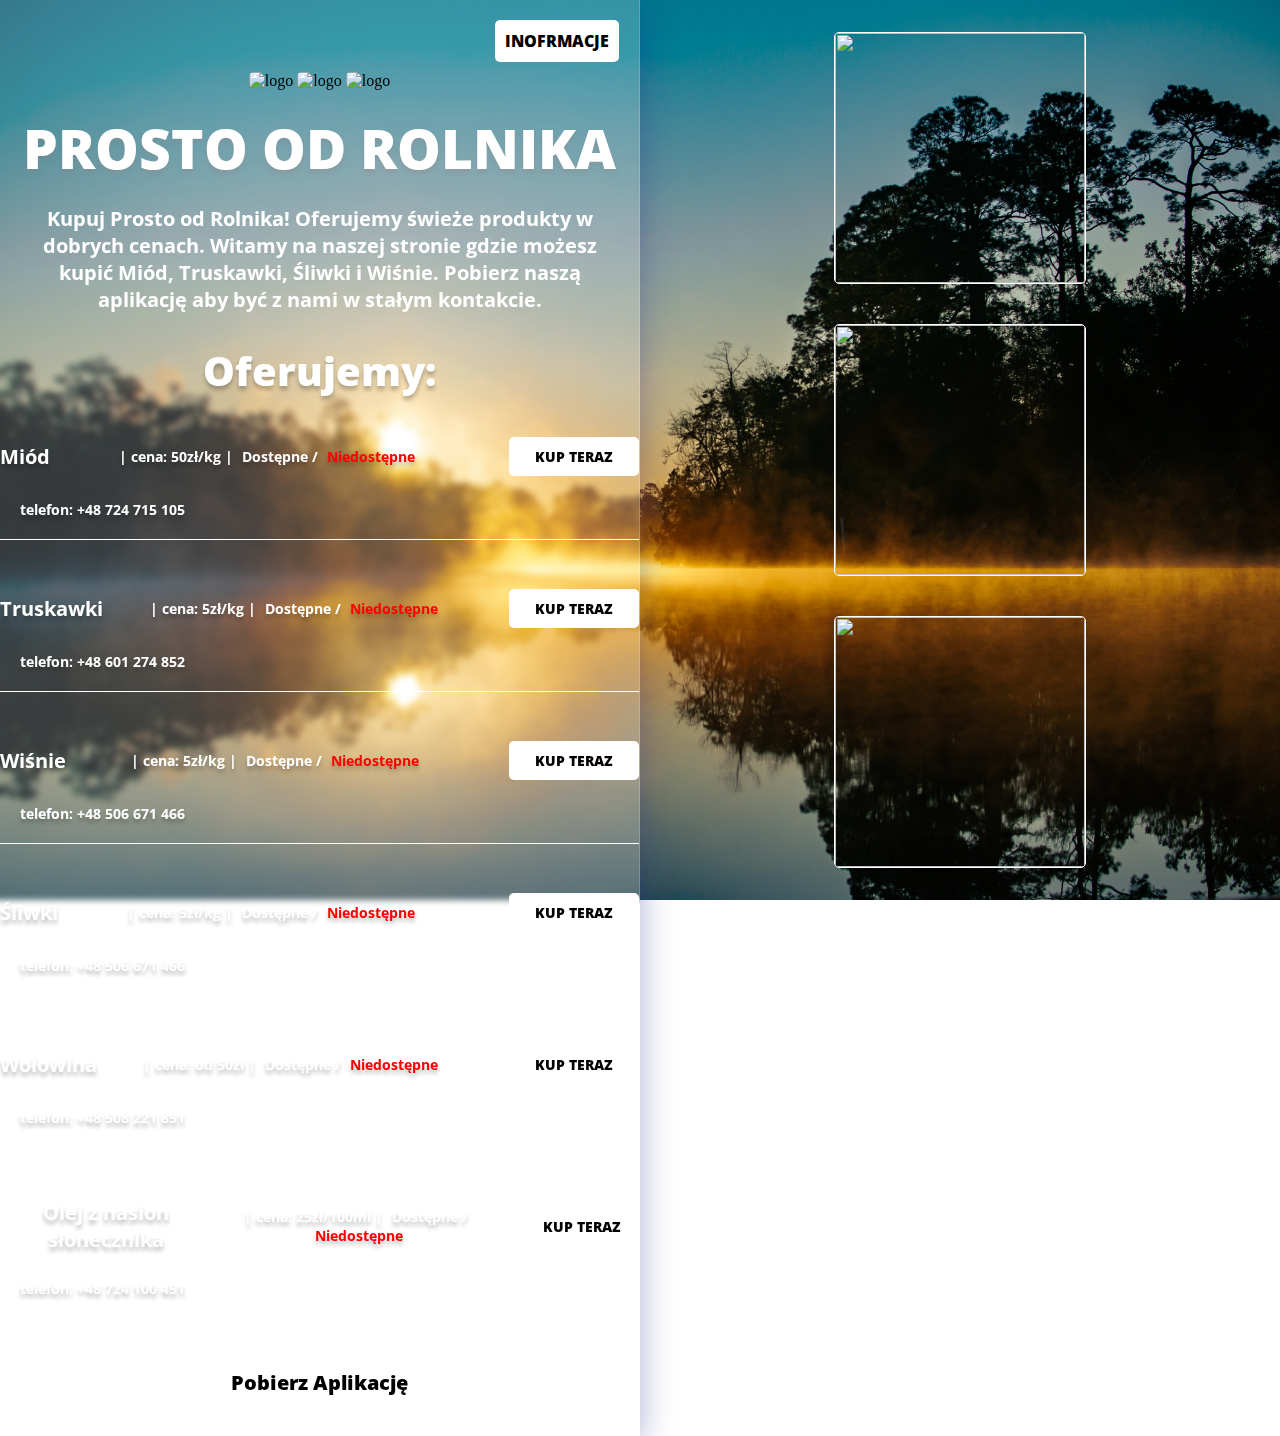
==== commit c2e32a2c: "- beef price change" ====
--- a/index.html
+++ b/index.html
@@ -69,7 +69,7 @@
             </div>
 
             <div class="product">
-              <div class="product-wrap">Wołowina<p class="price"> | cena: -zł/kg |    <span>   Dostępne </span>/ <span>Niedostępne</span></p>
+              <div class="product-wrap">Wołowina<p class="price"> | cena: od 50zł |    <span>   Dostępne </span>/ <span>Niedostępne</span></p>
                 <button class="order-btn" id="beefBtn">KUP TERAZ</button>
               </div>
               <div class="footer-wrap">
@@ -91,7 +91,7 @@
             
           </div>
           
-          <a href="/app/app-debug.apk" download><button class="app-btn">Pobierz Aplikację</button></a>
+          <a href="/app/app-release.apk" download><button class="app-btn">Pobierz Aplikację</button></a>
           
         </div>
       </div>
@@ -185,6 +185,46 @@
   
   </div>
 
+  <div id="beefModal" class="modal"> <!-- BEEF Modal content -->
+    
+    <div class="modal-content">
+      <span class="close">&times;</span>
+
+      <div class="contact-form-title">Złóż zamówienie</div>
+
+      <form name="formbeef" method="POST" id="form" onsubmit="return confirm('Czy na pewno przesłać formularz?')" data-netlify="true">
+
+      <input type="text" id="company" name="company" placeholder="wpisz imię" required/>
+      <input type="text" id="name" name="name" placeholder="Wpisz nazwisko" required/>
+      <input type="text" id="mail" name="mail" placeholder="wpisz e-mail" required/>
+      <textarea id="message-content" name="message" placeholder="złóż zamówienie" rows="4" cols="50" required></textarea>
+
+      <input type="submit" id="btnSend" name="submit" value="WYŚLIJ"/>
+      </form>
+    </div>
+  
+  </div>
+
+  <div id="oilModal" class="modal"> <!-- OIL Modal content -->
+    
+    <div class="modal-content">
+      <span class="close">&times;</span>
+
+      <div class="contact-form-title">Złóż zamówienie</div>
+
+      <form name="formoil" method="POST" id="form" onsubmit="return confirm('Czy na pewno przesłać formularz?')" data-netlify="true">
+
+      <input type="text" id="company" name="company" placeholder="wpisz imię" required/>
+      <input type="text" id="name" name="name" placeholder="Wpisz nazwisko" required/>
+      <input type="text" id="mail" name="mail" placeholder="wpisz e-mail" required/>
+      <textarea id="message-content" name="message" placeholder="złóż zamówienie" rows="4" cols="50" required></textarea>
+
+      <input type="submit" id="btnSend" name="submit" value="WYŚLIJ"/>
+      </form>
+    </div>
+  
+  </div>
+
   <script src="app.js"></script>
 
 </body>
